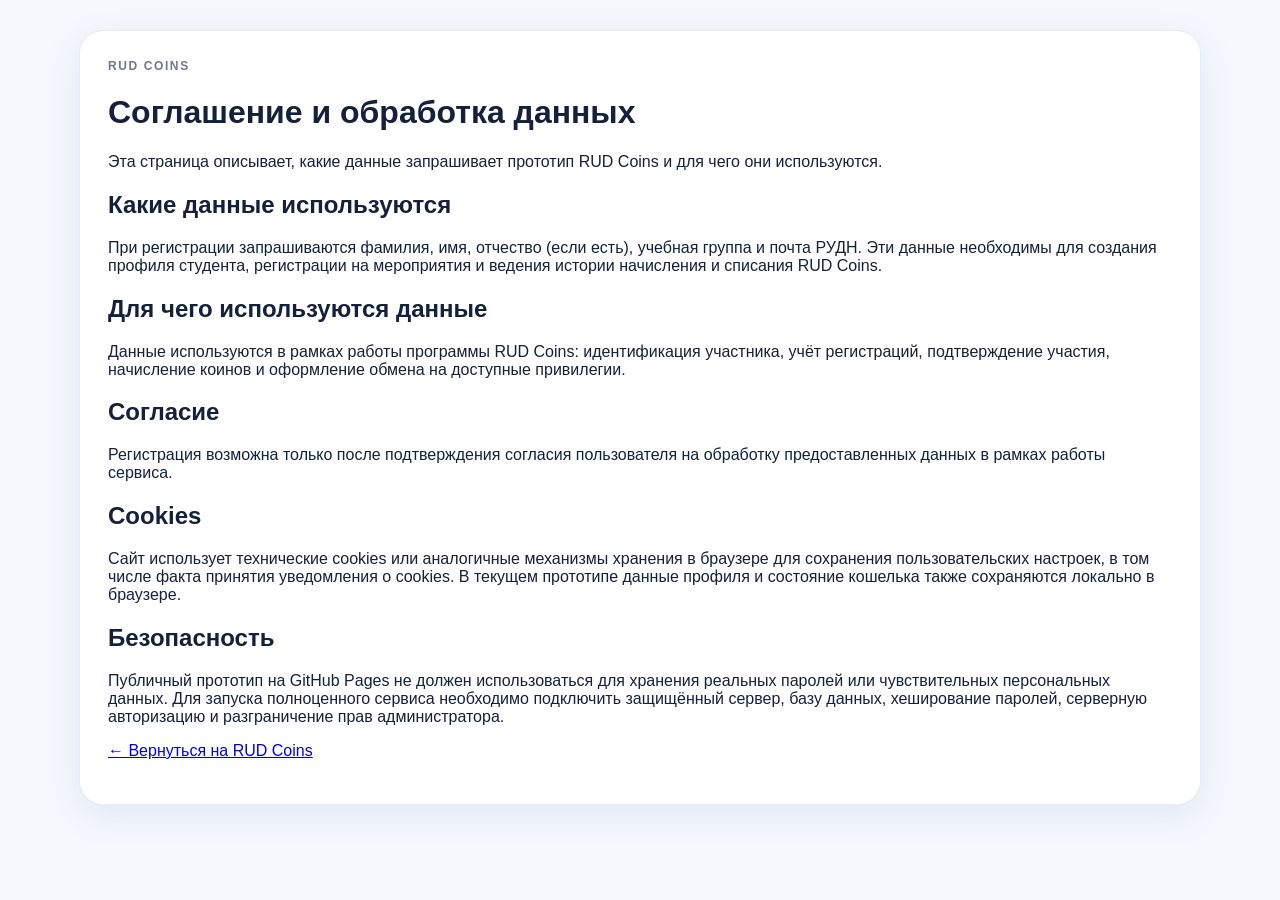
==== privacy.html @ 49eca2da "Add privacy and cookie policy page" ====
<!doctype html><html lang="ru"><head><meta charset="utf-8"><meta name="viewport" content="width=device-width,initial-scale=1"><title>RUD Coins — Соглашение и cookies</title><link rel="stylesheet" href="style.css"></head><body><main class="wrap"><div class="wallet"><div class="eyebrow">RUD COINS</div><h1>Соглашение и обработка данных</h1><p>Эта страница описывает, какие данные запрашивает прототип RUD Coins и для чего они используются.</p><h2>Какие данные используются</h2><p>При регистрации запрашиваются фамилия, имя, отчество (если есть), учебная группа и почта РУДН. Эти данные необходимы для создания профиля студента, регистрации на мероприятия и ведения истории начисления и списания RUD Coins.</p><h2>Для чего используются данные</h2><p>Данные используются в рамках работы программы RUD Coins: идентификация участника, учёт регистраций, подтверждение участия, начисление коинов и оформление обмена на доступные привилегии.</p><h2>Согласие</h2><p>Регистрация возможна только после подтверждения согласия пользователя на обработку предоставленных данных в рамках работы сервиса.</p><h2 id="cookies">Cookies</h2><p>Сайт использует технические cookies или аналогичные механизмы хранения в браузере для сохранения пользовательских настроек, в том числе факта принятия уведомления о cookies. В текущем прототипе данные профиля и состояние кошелька также сохраняются локально в браузере.</p><h2>Безопасность</h2><p>Публичный прототип на GitHub Pages не должен использоваться для хранения реальных паролей или чувствительных персональных данных. Для запуска полноценного сервиса необходимо подключить защищённый сервер, базу данных, хеширование паролей, серверную авторизацию и разграничение прав администратора.</p><p><a href="index.html">← Вернуться на RUD Coins</a></p></div></main></body></html>
---- style.css ----
:root{--blue:#1764e8;--navy:#123b88;--bg:#f5f8fd;--muted:#687792;--line:#e5ebf4;--gold:#f4bd2a}*{box-sizing:border-box}body{margin:0;font-family:Inter,Arial,sans-serif;background:var(--bg);color:#14213d}button,input{font:inherit}button{cursor:pointer}.top{height:72px;background:#fff;border-bottom:1px solid var(--line);display:flex;align-items:center;padding:0 5vw;gap:28px;position:sticky;top:0;z-index:10}.brand{font-size:21px;font-weight:900;color:#163e91;display:flex;align-items:center;gap:9px}.mark{width:35px;height:35px;border:3px solid var(--blue);border-radius:50%;display:grid;place-items:center;color:var(--blue)}.nav{display:flex;gap:23px;margin-left:auto}.nav a{text-decoration:none;color:#63718a;font-size:14px;cursor:pointer;padding:26px 2px;border-bottom:3px solid transparent}.nav a.active,.nav a:hover{color:var(--blue);border-color:var(--blue)}.actions{display:flex;gap:8px}.btn,button{border:0;border-radius:12px;padding:11px 17px;font-weight:800}.primary,button{background:var(--blue);color:#fff}.outline{background:#fff;color:var(--blue);border:1px solid #bfd0ee}.page{display:none}.page.show{display:block}.hero{padding:60px 5vw 45px;background:linear-gradient(120deg,#edf5ff,#dceaff);display:grid;grid-template-columns:1.05fr .95fr;gap:35px;align-items:center}.hero h1{font-size:76px;line-height:.9;margin:12px 0;color:#153f91;letter-spacing:-4px}.hero h1 span{color:var(--blue)}.eyebrow{font-size:12px;letter-spacing:1.6px;font-weight:800;color:#6c7a94}.hero p{font-size:18px;line-height:1.55;color:#456083;max-width:650px}.hero-art{min-height:330px;border-radius:32px;background:linear-gradient(145deg,#0758d6,#74a2f4);position:relative;overflow:hidden;box-shadow:0 25px 70px #b9ccec}.hero-art:before,.hero-art:after{content:'';position:absolute;border-radius:50%;background:#fff3}.hero-art:before{width:280px;height:280px;right:-50px;top:-80px}.hero-art:after{width:220px;height:220px;left:-70px;bottom:-80px}.coinBig{position:absolute;left:55px;bottom:55px;width:160px;height:160px;border-radius:50%;background:var(--gold);display:grid;place-items:center;font-size:44px;font-weight:900;color:#8a6400;border:10px solid #fff5;box-shadow:0 20px 50px #003d9d55}.wrap{max-width:1250px;margin:auto;padding:30px 5vw}.how{background:#fff;border:1px solid var(--line);border-radius:23px;padding:22px;display:grid;grid-template-columns:repeat(4,1fr);gap:12px;box-shadow:0 8px 30px #dfe7f5}.step{display:flex;gap:10px;align-items:center}.num{width:40px;height:40px;border-radius:50%;background:#edf4ff;color:var(--blue);display:grid;place-items:center;font-weight:900;flex:none}.section-head{display:flex;justify-content:space-between;align-items:end;margin:34px 0 18px}.section-head h2{margin:0;color:#153b82;font-size:30px}.small{font-size:12px;color:#7b879c}.cards{display:grid;grid-template-columns:repeat(3,1fr);gap:18px}.event,.product{background:#fff;border:1px solid var(--line);border-radius:20px;overflow:hidden;box-shadow:0 8px 25px #dfe7f4}.visual{height:160px;background:linear-gradient(135deg,#e6f0ff,#a9c8fb);display:flex;align-items:center;justify-content:space-between;padding:25px;font-size:55px}.visual b{font-size:16px;color:#8b6500;background:#fff;padding:9px 12px;border-radius:999px}.body{padding:17px}.tag{display:inline-block;background:#edf4ff;color:var(--blue);border-radius:20px;padding:6px 10px;font-size:11px;font-weight:800}.event h3,.product h3{font-size:18px;line-height:1.25;margin:12px 0 7px}.event p{color:#53637d;font-size:13px;min-height:34px}.meta{font-size:12px;line-height:1.65;color:#75839a}.earn{display:grid;grid-template-columns:1fr 1fr 1fr;gap:5px;margin:14px 0;font-size:10px;color:#687792}.earn span{background:#f6f8fc;padding:7px;border-radius:8px}.earn b{display:block;color:#8b6500;margin-top:3px}.store{display:grid;grid-template-columns:repeat(4,1fr);gap:18px}.product{padding:15px}.prodimg{height:165px;border-radius:15px;background:#f3f6fb;display:grid;place-items:center;font-size:70px;margin-bottom:14px}.prodimg.vibes{background:linear-gradient(135deg,#e9e0ff,#cdb7ff)}.prodimg.shirt{background:linear-gradient(135deg,#e8f4ff,#acd2ff)}.prodimg.card{background:linear-gradient(135deg,#eef5ee,#bddbbd)}.prodimg.notebook{background:linear-gradient(135deg,#fff2e4,#ffd1a3)}.pfoot{display:flex;justify-content:space-between;align-items:center;margin-top:15px}.wallet,.form,.profileCard,.admin{background:#fff;border:1px solid var(--line);border-radius:24px;padding:28px;box-shadow:0 10px 35px #dfe7f4}.balance{font-size:58px;font-weight:900;color:var(--navy)}.grid2{display:grid;grid-template-columns:1fr 1fr;gap:15px}.field{display:flex;flex-direction:column;gap:7px;margin-bottom:15px}.field label{font-size:13px;font-weight:800;color:#455879}.field input{padding:12px 14px;border:1px solid #cbd6e7;border-radius:12px;outline:none}.notice{padding:12px 15px;border-radius:12px;background:#eef6ff;color:#315b99;font-size:13px;margin:12px 0}.consent{display:flex;gap:10px;align-items:flex-start;font-size:13px;line-height:1.5;color:#455879;margin:10px 0 14px}.consent input{margin-top:4px}.consent a,.footer a,.cookie-banner a{color:inherit;font-weight:800}.profileCard{display:flex;gap:20px;align-items:center;max-width:700px}.avatar{width:70px;height:70px;border-radius:20px;background:#eaf2ff;color:var(--blue);display:grid;place-items:center;font-size:25px;font-weight:900}.history{padding:15px 0;border-bottom:1px solid var(--line);display:grid;grid-template-columns:1.5fr .7fr 1fr;gap:10px}.history span{font-weight:900;color:#8b6500}.empty{color:#7a879a;padding:20px 0}.footer{margin-top:50px;padding:35px 5vw;background:#123b88;color:#fff}.cookie-banner{position:fixed;left:24px;right:24px;bottom:20px;z-index:100;background:#fff;border:1px solid var(--line);border-radius:18px;box-shadow:0 12px 40px #18345a33;padding:16px 20px;display:flex;align-items:center;justify-content:space-between;gap:20px}.cookie-banner p{margin:5px 0 0;color:#62718a;font-size:13px;line-height:1.45}@media(max-width:950px){.hero{grid-template-columns:1fr}.cards{grid-template-columns:1fr 1fr}.store{grid-template-columns:1fr 1fr}.how{grid-template-columns:1fr 1fr}.nav{display:none}}@media(max-width:600px){.hero h1{font-size:52px}.hero{padding:38px 18px}.wrap{padding:24px 18px}.cards,.store,.grid2{grid-template-columns:1fr}.earn{grid-template-columns:1fr 1fr 1fr}.top{padding:0 18px}.cookie-banner{left:12px;right:12px;bottom:12px;flex-direction:column;align-items:stretch}.cookie-banner button{width:100%}}
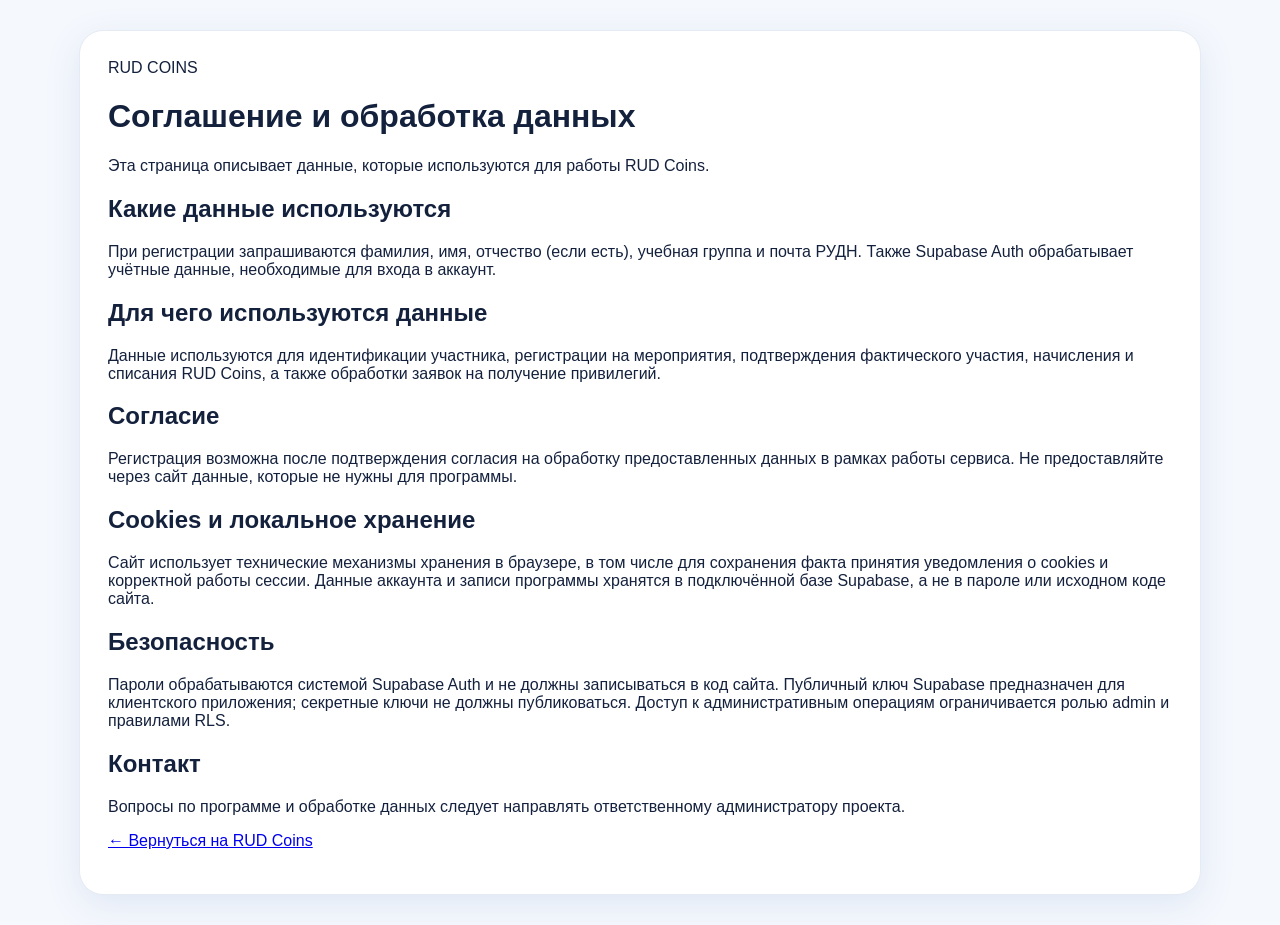
==== commit d7500f0f: "Update privacy and cookie information for live Supabase app" ====
--- a/privacy.html
+++ b/privacy.html
@@ -1 +1 @@
-<!doctype html><html lang="ru"><head><meta charset="utf-8"><meta name="viewport" content="width=device-width,initial-scale=1"><title>RUD Coins — Соглашение и cookies</title><link rel="stylesheet" href="style.css"></head><body><main class="wrap"><div class="wallet"><div class="eyebrow">RUD COINS</div><h1>Соглашение и обработка данных</h1><p>Эта страница описывает, какие данные запрашивает прототип RUD Coins и для чего они используются.</p><h2>Какие данные используются</h2><p>При регистрации запрашиваются фамилия, имя, отчество (если есть), учебная группа и почта РУДН. Эти данные необходимы для создания профиля студента, регистрации на мероприятия и ведения истории начисления и списания RUD Coins.</p><h2>Для чего используются данные</h2><p>Данные используются в рамках работы программы RUD Coins: идентификация участника, учёт регистраций, подтверждение участия, начисление коинов и оформление обмена на доступные привилегии.</p><h2>Согласие</h2><p>Регистрация возможна только после подтверждения согласия пользователя на обработку предоставленных данных в рамках работы сервиса.</p><h2 id="cookies">Cookies</h2><p>Сайт использует технические cookies или аналогичные механизмы хранения в браузере для сохранения пользовательских настроек, в том числе факта принятия уведомления о cookies. В текущем прототипе данные профиля и состояние кошелька также сохраняются локально в браузере.</p><h2>Безопасность</h2><p>Публичный прототип на GitHub Pages не должен использоваться для хранения реальных паролей или чувствительных персональных данных. Для запуска полноценного сервиса необходимо подключить защищённый сервер, базу данных, хеширование паролей, серверную авторизацию и разграничение прав администратора.</p><p><a href="index.html">← Вернуться на RUD Coins</a></p></div></main></body></html>+<!doctype html><html lang="ru"><head><meta charset="utf-8"><meta name="viewport" content="width=device-width,initial-scale=1"><title>RUD Coins — Соглашение и cookies</title><link rel="stylesheet" href="style.css"></head><body><main class="wrap"><div class="wallet"><div class="eyebrow">RUD COINS</div><h1>Соглашение и обработка данных</h1><p>Эта страница описывает данные, которые используются для работы RUD Coins.</p><h2>Какие данные используются</h2><p>При регистрации запрашиваются фамилия, имя, отчество (если есть), учебная группа и почта РУДН. Также Supabase Auth обрабатывает учётные данные, необходимые для входа в аккаунт.</p><h2>Для чего используются данные</h2><p>Данные используются для идентификации участника, регистрации на мероприятия, подтверждения фактического участия, начисления и списания RUD Coins, а также обработки заявок на получение привилегий.</p><h2>Согласие</h2><p>Регистрация возможна после подтверждения согласия на обработку предоставленных данных в рамках работы сервиса. Не предоставляйте через сайт данные, которые не нужны для программы.</p><h2 id="cookies">Cookies и локальное хранение</h2><p>Сайт использует технические механизмы хранения в браузере, в том числе для сохранения факта принятия уведомления о cookies и корректной работы сессии. Данные аккаунта и записи программы хранятся в подключённой базе Supabase, а не в пароле или исходном коде сайта.</p><h2>Безопасность</h2><p>Пароли обрабатываются системой Supabase Auth и не должны записываться в код сайта. Публичный ключ Supabase предназначен для клиентского приложения; секретные ключи не должны публиковаться. Доступ к административным операциям ограничивается ролью admin и правилами RLS.</p><h2>Контакт</h2><p>Вопросы по программе и обработке данных следует направлять ответственному администратору проекта.</p><p><a href="index.html">← Вернуться на RUD Coins</a></p></div></main></body></html>
--- a/style.css
+++ b/style.css
@@ -1 +1 @@
-:root{--blue:#1764e8;--navy:#123b88;--bg:#f5f8fd;--muted:#687792;--line:#e5ebf4;--gold:#f4bd2a}*{box-sizing:border-box}body{margin:0;font-family:Inter,Arial,sans-serif;background:var(--bg);color:#14213d}button,input{font:inherit}button{cursor:pointer}.top{height:72px;background:#fff;border-bottom:1px solid var(--line);display:flex;align-items:center;padding:0 5vw;gap:28px;position:sticky;top:0;z-index:10}.brand{font-size:21px;font-weight:900;color:#163e91;display:flex;align-items:center;gap:9px}.mark{width:35px;height:35px;border:3px solid var(--blue);border-radius:50%;display:grid;place-items:center;color:var(--blue)}.nav{display:flex;gap:23px;margin-left:auto}.nav a{text-decoration:none;color:#63718a;font-size:14px;cursor:pointer;padding:26px 2px;border-bottom:3px solid transparent}.nav a.active,.nav a:hover{color:var(--blue);border-color:var(--blue)}.actions{display:flex;gap:8px}.btn,button{border:0;border-radius:12px;padding:11px 17px;font-weight:800}.primary,button{background:var(--blue);color:#fff}.outline{background:#fff;color:var(--blue);border:1px solid #bfd0ee}.page{display:none}.page.show{display:block}.hero{padding:60px 5vw 45px;background:linear-gradient(120deg,#edf5ff,#dceaff);display:grid;grid-template-columns:1.05fr .95fr;gap:35px;align-items:center}.hero h1{font-size:76px;line-height:.9;margin:12px 0;color:#153f91;letter-spacing:-4px}.hero h1 span{color:var(--blue)}.eyebrow{font-size:12px;letter-spacing:1.6px;font-weight:800;color:#6c7a94}.hero p{font-size:18px;line-height:1.55;color:#456083;max-width:650px}.hero-art{min-height:330px;border-radius:32px;background:linear-gradient(145deg,#0758d6,#74a2f4);position:relative;overflow:hidden;box-shadow:0 25px 70px #b9ccec}.hero-art:before,.hero-art:after{content:'';position:absolute;border-radius:50%;background:#fff3}.hero-art:before{width:280px;height:280px;right:-50px;top:-80px}.hero-art:after{width:220px;height:220px;left:-70px;bottom:-80px}.coinBig{position:absolute;left:55px;bottom:55px;width:160px;height:160px;border-radius:50%;background:var(--gold);display:grid;place-items:center;font-size:44px;font-weight:900;color:#8a6400;border:10px solid #fff5;box-shadow:0 20px 50px #003d9d55}.wrap{max-width:1250px;margin:auto;padding:30px 5vw}.how{background:#fff;border:1px solid var(--line);border-radius:23px;padding:22px;display:grid;grid-template-columns:repeat(4,1fr);gap:12px;box-shadow:0 8px 30px #dfe7f5}.step{display:flex;gap:10px;align-items:center}.num{width:40px;height:40px;border-radius:50%;background:#edf4ff;color:var(--blue);display:grid;place-items:center;font-weight:900;flex:none}.section-head{display:flex;justify-content:space-between;align-items:end;margin:34px 0 18px}.section-head h2{margin:0;color:#153b82;font-size:30px}.small{font-size:12px;color:#7b879c}.cards{display:grid;grid-template-columns:repeat(3,1fr);gap:18px}.event,.product{background:#fff;border:1px solid var(--line);border-radius:20px;overflow:hidden;box-shadow:0 8px 25px #dfe7f4}.visual{height:160px;background:linear-gradient(135deg,#e6f0ff,#a9c8fb);display:flex;align-items:center;justify-content:space-between;padding:25px;font-size:55px}.visual b{font-size:16px;color:#8b6500;background:#fff;padding:9px 12px;border-radius:999px}.body{padding:17px}.tag{display:inline-block;background:#edf4ff;color:var(--blue);border-radius:20px;padding:6px 10px;font-size:11px;font-weight:800}.event h3,.product h3{font-size:18px;line-height:1.25;margin:12px 0 7px}.event p{color:#53637d;font-size:13px;min-height:34px}.meta{font-size:12px;line-height:1.65;color:#75839a}.earn{display:grid;grid-template-columns:1fr 1fr 1fr;gap:5px;margin:14px 0;font-size:10px;color:#687792}.earn span{background:#f6f8fc;padding:7px;border-radius:8px}.earn b{display:block;color:#8b6500;margin-top:3px}.store{display:grid;grid-template-columns:repeat(4,1fr);gap:18px}.product{padding:15px}.prodimg{height:165px;border-radius:15px;background:#f3f6fb;display:grid;place-items:center;font-size:70px;margin-bottom:14px}.prodimg.vibes{background:linear-gradient(135deg,#e9e0ff,#cdb7ff)}.prodimg.shirt{background:linear-gradient(135deg,#e8f4ff,#acd2ff)}.prodimg.card{background:linear-gradient(135deg,#eef5ee,#bddbbd)}.prodimg.notebook{background:linear-gradient(135deg,#fff2e4,#ffd1a3)}.pfoot{display:flex;justify-content:space-between;align-items:center;margin-top:15px}.wallet,.form,.profileCard,.admin{background:#fff;border:1px solid var(--line);border-radius:24px;padding:28px;box-shadow:0 10px 35px #dfe7f4}.balance{font-size:58px;font-weight:900;color:var(--navy)}.grid2{display:grid;grid-template-columns:1fr 1fr;gap:15px}.field{display:flex;flex-direction:column;gap:7px;margin-bottom:15px}.field label{font-size:13px;font-weight:800;color:#455879}.field input{padding:12px 14px;border:1px solid #cbd6e7;border-radius:12px;outline:none}.notice{padding:12px 15px;border-radius:12px;background:#eef6ff;color:#315b99;font-size:13px;margin:12px 0}.consent{display:flex;gap:10px;align-items:flex-start;font-size:13px;line-height:1.5;color:#455879;margin:10px 0 14px}.consent input{margin-top:4px}.consent a,.footer a,.cookie-banner a{color:inherit;font-weight:800}.profileCard{display:flex;gap:20px;align-items:center;max-width:700px}.avatar{width:70px;height:70px;border-radius:20px;background:#eaf2ff;color:var(--blue);display:grid;place-items:center;font-size:25px;font-weight:900}.history{padding:15px 0;border-bottom:1px solid var(--line);display:grid;grid-template-columns:1.5fr .7fr 1fr;gap:10px}.history span{font-weight:900;color:#8b6500}.empty{color:#7a879a;padding:20px 0}.footer{margin-top:50px;padding:35px 5vw;background:#123b88;color:#fff}.cookie-banner{position:fixed;left:24px;right:24px;bottom:20px;z-index:100;background:#fff;border:1px solid var(--line);border-radius:18px;box-shadow:0 12px 40px #18345a33;padding:16px 20px;display:flex;align-items:center;justify-content:space-between;gap:20px}.cookie-banner p{margin:5px 0 0;color:#62718a;font-size:13px;line-height:1.45}@media(max-width:950px){.hero{grid-template-columns:1fr}.cards{grid-template-columns:1fr 1fr}.store{grid-template-columns:1fr 1fr}.how{grid-template-columns:1fr 1fr}.nav{display:none}}@media(max-width:600px){.hero h1{font-size:52px}.hero{padding:38px 18px}.wrap{padding:24px 18px}.cards,.store,.grid2{grid-template-columns:1fr}.earn{grid-template-columns:1fr 1fr 1fr}.top{padding:0 18px}.cookie-banner{left:12px;right:12px;bottom:12px;flex-direction:column;align-items:stretch}.cookie-banner button{width:100%}}+:root{--blue:#1764e8;--navy:#123b88;--bg:#f5f8fd;--muted:#687792;--line:#e5ebf4;--gold:#f4bd2a}*{box-sizing:border-box}body{margin:0;font-family:Inter,Arial,sans-serif;background:var(--bg);color:#14213d}button,input,select{font:inherit}button{cursor:pointer;border:0;border-radius:12px;padding:11px 17px;font-weight:800;background:var(--blue);color:#fff}.outline{background:#fff;color:var(--blue);border:1px solid #bfd0ee}.hidden{display:none!important}.top{height:72px;background:#fff;border-bottom:1px solid var(--line);display:flex;align-items:center;padding:0 5vw;gap:28px;position:sticky;top:0;z-index:10}.brand{font-size:21px;font-weight:900;color:#163e91;display:flex;align-items:center;gap:9px;cursor:pointer}.mark{width:35px;height:35px;border:3px solid var(--blue);border-radius:50%;display:grid;place-items:center;color:var(--blue)}.nav{display:flex;gap:23px;margin-left:auto}.nav a{text-decoration:none;color:#63718a;font-size:14px;cursor:pointer;padding:26px 2px;border-bottom:3px solid transparent}.nav a:hover{color:var(--blue);border-color:var(--blue)}.actions{display:flex;gap:8px;align-items:center}.page{display:none}.page.show{display:block}.hero{padding:60px 5vw 45px;background:linear-gradient(120deg,#edf5ff,#dceaff);display:grid;grid-template-columns:1.05fr .95fr;gap:35px;align-items:center}.hero h1{font-size:76px;line-height:.9;margin:12px 0;color:#153f91;letter-spacing:-4px}.hero h1 span{color:var(--blue)}.hero p{font-size:18px;line-height:1.55;color:#456083;max-width:650px}.hero-art{min-height:330px;border-radius:32px;background:linear-gradient(145deg,#0758d6,#74a2f4);position:relative;overflow:hidden;box-shadow:0 25px 70px #b9ccec}.hero-art:before,.hero-art:after{content:'';position:absolute;border-radius:50%;background:#fff3}.hero-art:before{width:280px;height:280px;right:-50px;top:-80px}.hero-art:after{width:220px;height:220px;left:-70px;bottom:-80px}.coinBig{position:absolute;left:55px;bottom:55px;width:160px;height:160px;border-radius:50%;background:var(--gold);display:grid;place-items:center;font-size:44px;font-weight:900;color:#8a6400;border:10px solid #fff5;box-shadow:0 20px 50px #003d9d55}.wrap{max-width:1250px;margin:auto;padding:30px 5vw}.how{background:#fff;border:1px solid var(--line);border-radius:23px;padding:22px;display:grid;grid-template-columns:repeat(4,1fr);gap:12px;box-shadow:0 8px 30px #dfe7f5}.step{display:flex;gap:10px;align-items:center}.num{width:40px;height:40px;border-radius:50%;background:#edf4ff;color:var(--blue);display:grid;place-items:center;font-weight:900;flex:none}.section-head{display:flex;justify-content:space-between;align-items:end;margin:34px 0 18px}.section-head h2{margin:0;color:#153b82;font-size:30px}.section-head a{color:var(--blue);font-weight:800;cursor:pointer}.small{font-size:12px;color:#7b879c}.cards{display:grid;grid-template-columns:repeat(3,1fr);gap:18px}.event,.product{background:#fff;border:1px solid var(--line);border-radius:20px;overflow:hidden;box-shadow:0 8px 25px #dfe7f4}.visual{height:160px;background:linear-gradient(135deg,#e6f0ff,#a9c8fb);display:flex;align-items:center;justify-content:space-between;padding:25px;font-size:55px}.visual b{font-size:16px;color:#8b6500;background:#fff;padding:9px 12px;border-radius:999px}.body{padding:17px}.tag{display:inline-block;background:#edf4ff;color:var(--blue);border-radius:20px;padding:6px 10px;font-size:11px;font-weight:800}.event h3,.product h3{font-size:18px;line-height:1.25;margin:12px 0 7px}.event p{color:#53637d;font-size:13px;min-height:34px}.meta{font-size:12px;line-height:1.65;color:#75839a}.earn{display:grid;grid-template-columns:1fr 1fr 1fr;gap:5px;margin:14px 0;font-size:10px;color:#687792}.earn span{background:#f6f8fc;padding:7px;border-radius:8px}.earn b{display:block;color:#8b6500;margin-top:3px}.store{display:grid;grid-template-columns:repeat(4,1fr);gap:18px}.product{padding:15px}.prodimg{height:165px;border-radius:15px;background:#f3f6fb;display:grid;place-items:center;font-size:70px;margin-bottom:14px}.prodimg.vibes{background:linear-gradient(135deg,#e9e0ff,#cdb7ff)}.prodimg.shirt{background:linear-gradient(135deg,#e8f4ff,#acd2ff)}.prodimg.card{background:linear-gradient(135deg,#eef5ee,#bddbbd)}.prodimg.notebook{background:linear-gradient(135deg,#fff2e4,#ffd1a3)}.pfoot{display:flex;justify-content:space-between;align-items:center;margin-top:15px}.wallet,.form,.profileCard,.admin{background:#fff;border:1px solid var(--line);border-radius:24px;padding:28px;box-shadow:0 10px 35px #dfe7f4}.balance{font-size:58px;font-weight:900;color:var(--navy)}.grid2{display:grid;grid-template-columns:1fr 1fr;gap:15px}.field{display:flex;flex-direction:column;gap:7px;margin-bottom:15px}.field label{font-size:13px;font-weight:800;color:#455879}.field input,.field select{padding:12px 14px;border:1px solid #cbd6e7;border-radius:12px;outline:none;background:#fff}.field input:focus,.field select:focus{border-color:var(--blue);box-shadow:0 0 0 3px #1764e814}.notice{padding:12px 15px;border-radius:12px;background:#eef6ff;color:#315b99;font-size:13px;margin:12px 0}.notice.error{background:#fff0f0;color:#a33}.consent{display:flex;gap:10px;align-items:flex-start;font-size:13px;line-height:1.5;color:#455879;margin:10px 0 14px}.consent input{margin-top:4px}.consent a,.footer a,.cookie-banner a{color:inherit;font-weight:800}.profileCard{display:flex;gap:20px;align-items:center;max-width:700px}.avatar{width:70px;height:70px;border-radius:20px;background:#eaf2ff;color:var(--blue);display:grid;place-items:center;font-size:25px;font-weight:900}.history{padding:15px 0;border-bottom:1px solid var(--line);display:grid;grid-template-columns:1.5fr .7fr 1fr;gap:10px;align-items:center}.history span{font-weight:900;color:#8b6500}.history button{padding:8px 11px;font-size:12px}.empty{color:#7a879a;padding:20px 0}.footer{margin-top:50px;padding:35px 5vw;background:#123b88;color:#fff}.cookie-banner{position:fixed;left:24px;right:24px;bottom:20px;z-index:100;background:#fff;border:1px solid var(--line);border-radius:18px;box-shadow:0 12px 40px #18345a33;padding:16px 20px;display:flex;align-items:center;justify-content:space-between;gap:20px}.cookie-banner p{margin:5px 0 0;color:#62718a;font-size:13px;line-height:1.45}@media(max-width:950px){.hero{grid-template-columns:1fr}.cards{grid-template-columns:1fr 1fr}.store{grid-template-columns:1fr 1fr}.how{grid-template-columns:1fr 1fr}.nav{display:none}}@media(max-width:600px){.hero h1{font-size:52px}.hero{padding:38px 18px}.wrap{padding:24px 18px}.cards,.store,.grid2{grid-template-columns:1fr}.earn{grid-template-columns:1fr 1fr 1fr}.top{padding:0 18px}.cookie-banner{left:12px;right:12px;bottom:12px;flex-direction:column;align-items:stretch}.cookie-banner button{width:100%}.balance{font-size:42px}.history{grid-template-columns:1fr}.actions .small{display:none}}
